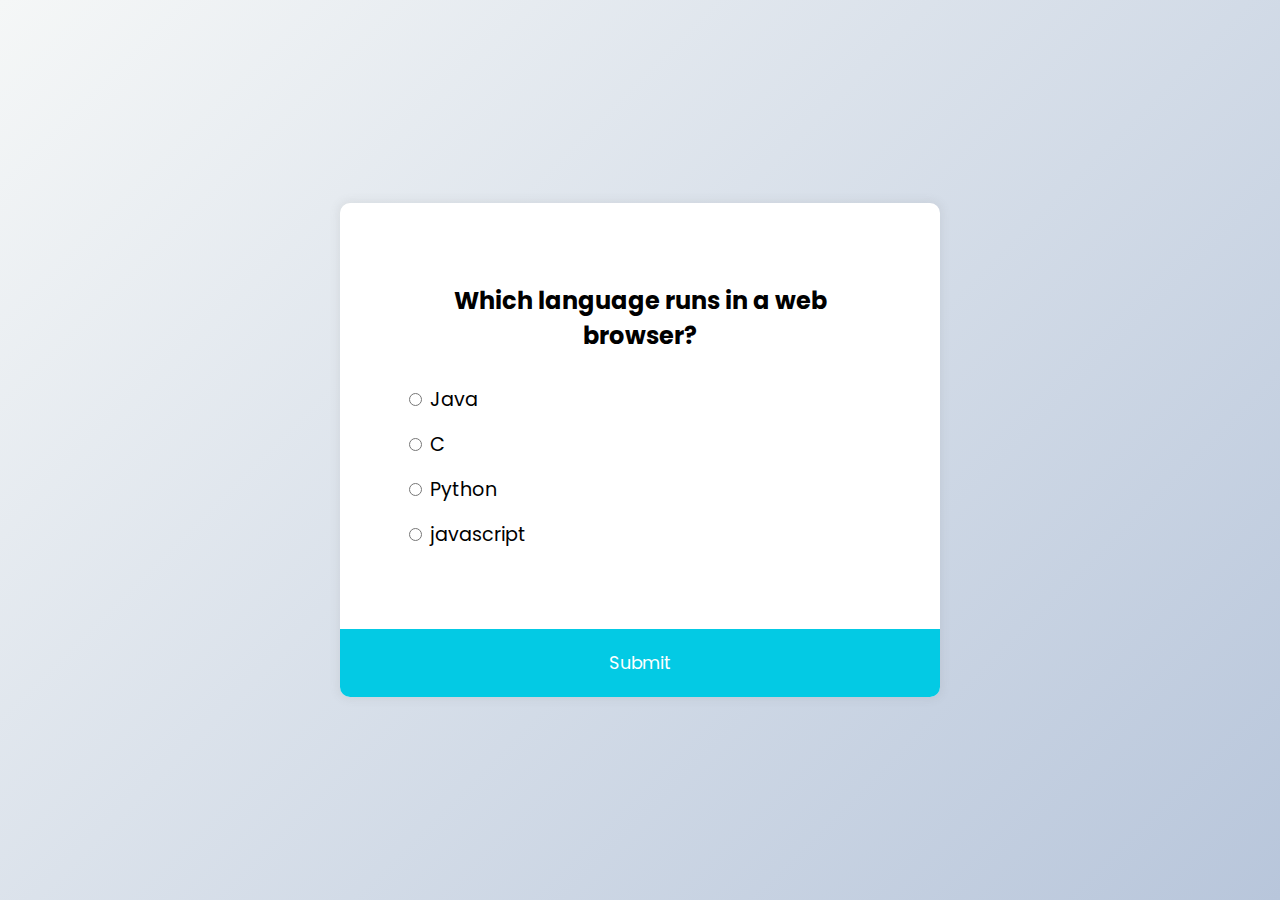
==== soal/1/index.html @ d6018e65 "first commit" ====
<!DOCTYPE html>
<html lang="en">
<head>
  <meta charset="UTF-8">
  <meta http-equiv="X-UA-Compatible" content="IE=edge">
  <meta name="viewport" content="width=device-width, initial-scale=1.0">
  <link rel="stylesheet" href="style.css">
  <!-- Coding with nick -->
  <title>Quiz App</title>
</head>
<body>

  <div class="quiz-container" id="quiz">
    <div class="quiz-header">
      <h2 id="question">Question Text</h2>
      <ul>
        <li>
          <input type="radio" name="answer" id="a" class="answer">
          <label for="a" id="a_text">Answer</label>
        </li>

        <li>
          <input type="radio" name="answer" id="b" class="answer">
          <label for="b" id="b_text">Answer</label>
        </li>

        <li>
          <input type="radio" name="answer" id="c" class="answer">
          <label for="c" id="c_text">Answer</label>
        </li>

        <li>
          <input type="radio" name="answer" id="d" class="answer">
          <label for="d" id="d_text">Answer</label>
        </li>

      </ul>
    </div>

    <button id="submit">Submit</button>

  </div>


  <script src="script.js"></script>
  
</body>
</html>
---- soal/1/style.css ----
/* coding with nick */

@import url('https://fonts.googleapis.com/css2?family=Poppins:wght@200;300;400;500&display=swap');

*{
  box-sizing: border-box;
}
body{
  background-color: #b8c6db;
  background-image: linear-gradient(315deg, #b8c6db 0%, #f5f7f7 100%);
  font-family: 'Poppins', sans-serif;
  display: flex;
  align-items: center;
  justify-content: center;
  height: 100vh;
  overflow: hidden;
  margin: 0;
}
.quiz-container{
  background-color: #fff;
  border-radius: 10px;
  box-shadow: 0 0 10px 2px rgba(100, 100, 100, 0.1);
  width: 600px;
  overflow: hidden;
}
.quiz-header{
  padding: 4rem;
}
h2{
  padding: 1rem;
  text-align: center;
  margin: 0;
}

ul{
  list-style-type: none;
  padding: 0;
}
ul li{
  font-size: 1.2rem;
  margin: 1rem 0;
}
ul li label{
  cursor: pointer;
}
button{
  background-color: #03cae4;
  color: #fff;
  border: none;
  display: block;
  width: 100%;
  cursor: pointer;
  font-size: 1.1rem;
  font-family: inherit;
  padding: 1.3rem;
}
button:hover{
  background-color: #04adc4;
}
button:focus{
  outline: none;
  background-color: #44b927;
}
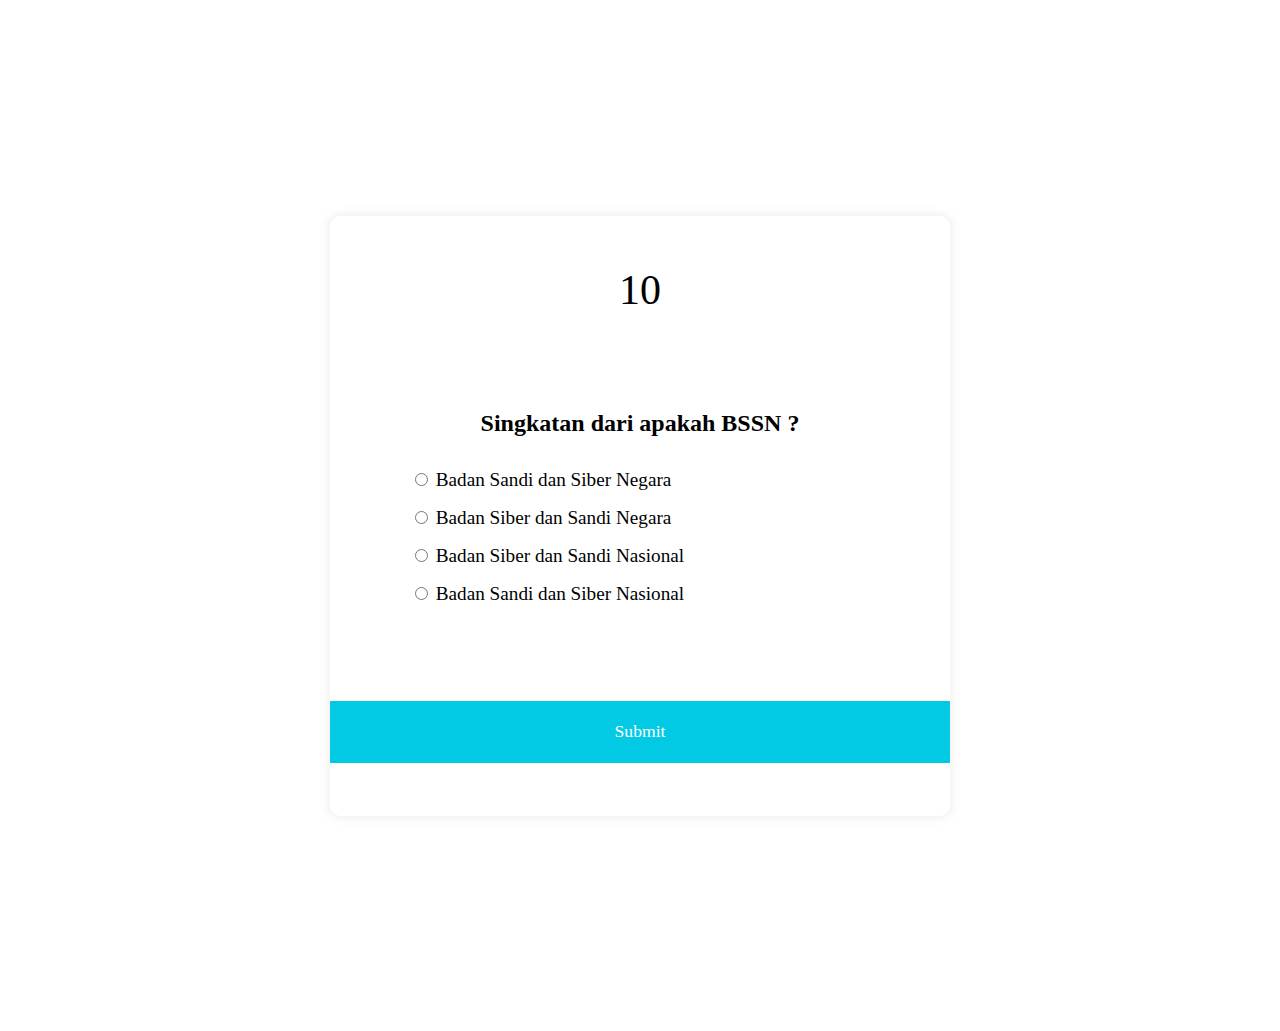
==== commit 0876541d: "Update" ====
--- a/soal/1/index.html
+++ b/soal/1/index.html
@@ -11,6 +11,7 @@
 <body>
 
   <div class="quiz-container" id="quiz">
+    <div style="text-align: center;margin-top: 50px; font-size: 42px;" id="myTimer"></div>
     <div class="quiz-header">
       <h2 id="question">Question Text</h2>
       <ul>
@@ -36,13 +37,10 @@
 
       </ul>
     </div>
-
     <button id="submit">Submit</button>
 
   </div>
-
-
   <script src="script.js"></script>
   
 </body>
-</html>+</html>
--- a/soal/1/style.css
+++ b/soal/1/style.css
@@ -6,25 +6,31 @@
   box-sizing: border-box;
 }
 body{
-  background-color: #b8c6db;
-  background-image: linear-gradient(315deg, #b8c6db 0%, #f5f7f7 100%);
-  font-family: 'Poppins', sans-serif;
+  font-family: Open Sans;
   display: flex;
+  justify-content: center;
   align-items: center;
-  justify-content: center;
-  height: 100vh;
   overflow: hidden;
-  margin: 0;
+  background:
+    url(./../../proyek.png);
+  background-size: cover;
+  height: 1015px;
+  object-fit: contain;
 }
 .quiz-container{
   background-color: #fff;
   border-radius: 10px;
   box-shadow: 0 0 10px 2px rgba(100, 100, 100, 0.1);
-  width: 600px;
+  width: 620px;
+  height: 600px;
   overflow: hidden;
 }
 .quiz-header{
-  padding: 4rem;
+  padding: 5rem;
+}
+
+.benar{
+  height: 1000px;
 }
 h2{
   padding: 1rem;
@@ -60,4 +66,895 @@
 button:focus{
   outline: none;
   background-color: #44b927;
+}
+
+.emoji {
+  width: 120px;
+  height: 120px;
+  margin: 15px 15px 40px;
+  background: #ffda6a;
+  display: inline-block;
+  border-radius: 50%;
+  position: relative;
+}
+.emoji:after {
+  position: absolute;
+  bottom: -40px;
+  font-size: 18px;
+  width: 60px;
+  left: calc(50% - 30px);
+  color: #8a8a8a;
+}
+
+.emoji__face,
+.emoji__eyebrows,
+.emoji__eyes,
+.emoji__mouth,
+.emoji__tongue,
+.emoji__heart,
+.emoji__hand,
+.emoji__thumb {
+  position: absolute;
+}
+.emoji__face:before, .emoji__face:after,
+.emoji__eyebrows:before,
+.emoji__eyebrows:after,
+.emoji__eyes:before,
+.emoji__eyes:after,
+.emoji__mouth:before,
+.emoji__mouth:after,
+.emoji__tongue:before,
+.emoji__tongue:after,
+.emoji__heart:before,
+.emoji__heart:after,
+.emoji__hand:before,
+.emoji__hand:after,
+.emoji__thumb:before,
+.emoji__thumb:after {
+  position: absolute;
+  content: "";
+}
+
+.emoji__face {
+  width: inherit;
+  height: inherit;
+}
+
+.emoji--like {
+  background: #548dff;
+}
+.emoji--like:after {
+  content: "Like";
+}
+.emoji--like .emoji__hand {
+  left: 25px;
+  bottom: 30px;
+  width: 20px;
+  height: 40px;
+  background: #ffffff;
+  border-radius: 5px;
+  z-index: 0;
+  -webkit-animation: hands-up 2s linear infinite;
+          animation: hands-up 2s linear infinite;
+}
+.emoji--like .emoji__hand:before {
+  left: 25px;
+  bottom: 5px;
+  width: 40px;
+  background: inherit;
+  height: 10px;
+  border-radius: 2px 10px 10px 2px;
+  box-shadow: 1px -9px 0 1px #ffffff, 2px -19px 0 2px #ffffff, 3px -29px 0 3px #ffffff;
+}
+.emoji--like .emoji__thumb {
+  border-bottom: 20px solid #ffffff;
+  border-left: 20px solid transparent;
+  top: -25px;
+  right: -25px;
+  z-index: 2;
+  transform: rotate(5deg);
+  transform-origin: 0% 100%;
+  -webkit-animation: thumbs-up 2s linear infinite;
+          animation: thumbs-up 2s linear infinite;
+}
+.emoji--like .emoji__thumb:before {
+  border-radius: 50% 50% 0 0;
+  background: #ffffff;
+  width: 10px;
+  height: 12px;
+  left: -10px;
+  top: -8px;
+  transform: rotate(-15deg);
+  transform-origin: 100% 100%;
+  box-shadow: -1px 4px 0 -1px #ffffff;
+}
+
+.emoji--love {
+  background: #f55064;
+}
+.emoji--love:after {
+  content: "Love";
+}
+.emoji--love .emoji__heart {
+  left: calc(50% - 40px);
+  top: calc(50% - 40px);
+  width: 80px;
+  height: 80px;
+  -webkit-animation: heart-beat 1s linear infinite alternate;
+          animation: heart-beat 1s linear infinite alternate;
+}
+.emoji--love .emoji__heart:before, .emoji--love .emoji__heart:after {
+  left: calc(50% - 20px);
+  top: calc(50% - 32px);
+  width: 40px;
+  height: 64px;
+  background: #ffffff;
+  border-radius: 20px 20px 0 0;
+}
+.emoji--love .emoji__heart:before {
+  transform: translate(20px) rotate(-45deg);
+  transform-origin: 0 100%;
+}
+.emoji--love .emoji__heart:after {
+  transform: translate(-20px) rotate(45deg);
+  transform-origin: 100% 100%;
+}
+
+.emoji--haha:after {
+  content: "";
+}
+.emoji--haha .emoji__face {
+  -webkit-animation: haha-face 2s linear infinite;
+          animation: haha-face 2s linear infinite;
+}
+.emoji--haha .emoji__eyes {
+  width: 26px;
+  height: 6px;
+  border-radius: 2px;
+  left: calc(50% - 13px);
+  top: 35px;
+  transform: rotate(20deg);
+  background: transparent;
+  box-shadow: -25px 5px 0 0 #000000, 25px -5px 0 0 #000000;
+}
+.emoji--haha .emoji__eyes:after {
+  left: 0;
+  top: 0;
+  width: 26px;
+  height: 6px;
+  border-radius: 2px;
+  transform: rotate(-40deg);
+  background: transparent;
+  box-shadow: -25px -5px 0 0 #000000, 25px 5px 0 0 #000000;
+}
+.emoji--haha .emoji__mouth {
+  width: 80px;
+  height: 40px;
+  left: calc(50% - 40px);
+  top: 50%;
+  background: #000000;
+  border-radius: 0 0 40px 40px;
+  overflow: hidden;
+  z-index: 1;
+  -webkit-animation: haha-mouth 2s linear infinite;
+          animation: haha-mouth 2s linear infinite;
+}
+.emoji--haha .emoji__tongue {
+  width: 70px;
+  height: 30px;
+  background: #f55064;
+  left: calc(50% - 35px);
+  bottom: -10px;
+  border-radius: 50%;
+}
+
+.emoji--yay:after {
+  content: "Yay";
+  -webkit-animation: yay-reverse 1s linear infinite;
+          animation: yay-reverse 1s linear infinite;
+}
+.emoji--yay .emoji__face {
+  -webkit-animation: yay 1s linear infinite alternate;
+          animation: yay 1s linear infinite alternate;
+}
+.emoji--yay .emoji__eyebrows {
+  left: calc(50% - 3px);
+  top: 30px;
+  height: 6px;
+  width: 6px;
+  border-radius: 50%;
+  background: transparent;
+  box-shadow: -6px 0 0 0 #000000, -36px 0 0 0px #000000, 6px 0 0 0 #000000, 36px 0 0 0px #000000;
+}
+.emoji--yay .emoji__eyebrows:before, .emoji--yay .emoji__eyebrows:after {
+  width: 36px;
+  height: 18px;
+  border-radius: 60px 60px 0 0;
+  background: transparent;
+  border: 6px solid black;
+  box-sizing: border-box;
+  border-bottom: 0;
+  bottom: 3px;
+  left: calc(50% - 18px);
+}
+.emoji--yay .emoji__eyebrows:before {
+  margin-left: -21px;
+}
+.emoji--yay .emoji__eyebrows:after {
+  margin-left: 21px;
+}
+.emoji--yay .emoji__mouth {
+  top: 60px;
+  background: transparent;
+  left: 50%;
+}
+.emoji--yay .emoji__mouth:after {
+  width: 80px;
+  height: 80px;
+  left: calc(50% - 40px);
+  top: -75px;
+  border-radius: 50%;
+  background: transparent;
+  border: 6px solid #000000;
+  box-sizing: border-box;
+  border-top-color: transparent;
+  border-left-color: transparent;
+  border-right-color: transparent;
+  z-index: 1;
+}
+.emoji--yay .emoji__mouth:before {
+  width: 6px;
+  height: 6px;
+  background: transparent;
+  border-radius: 50%;
+  bottom: 5px;
+  left: calc(50% - 3px);
+  box-shadow: -25px 0 0 0 #000000, 25px 0 0 0 #000000, -35px -2px 30px 10px #d5234c, 35px -2px 30px 10px #d5234c;
+}
+
+.emoji--wow:after {
+  content: "Wow";
+}
+.emoji--wow .emoji__face {
+  -webkit-animation: wow-face 3s linear infinite;
+          animation: wow-face 3s linear infinite;
+}
+.emoji--wow .emoji__eyebrows {
+  left: calc(50% - 3px);
+  height: 6px;
+  width: 6px;
+  border-radius: 50%;
+  background: transparent;
+  box-shadow: -18px 0 0 0 #000000, -33px 0 0 0 #000000, 18px 0 0 0 #000000, 33px 0 0 0 #000000;
+  -webkit-animation: wow-brow 3s linear infinite;
+          animation: wow-brow 3s linear infinite;
+}
+.emoji--wow .emoji__eyebrows:before, .emoji--wow .emoji__eyebrows:after {
+  width: 24px;
+  height: 20px;
+  border: 6px solid #000000;
+  box-sizing: border-box;
+  border-radius: 50%;
+  border-bottom-color: transparent;
+  border-left-color: transparent;
+  border-right-color: transparent;
+  top: -3px;
+  left: calc(50% - 12px);
+}
+.emoji--wow .emoji__eyebrows:before {
+  margin-left: -25px;
+}
+.emoji--wow .emoji__eyebrows:after {
+  margin-left: 25px;
+}
+.emoji--wow .emoji__eyes {
+  width: 16px;
+  height: 24px;
+  left: calc(50% - 8px);
+  top: 35px;
+  border-radius: 50%;
+  background: transparent;
+  box-shadow: 25px 0 0 0 #000000, -25px 0 0 0 #000000;
+}
+.emoji--wow .emoji__mouth {
+  width: 30px;
+  height: 45px;
+  left: calc(50% - 15px);
+  top: 50%;
+  border-radius: 50%;
+  background: #000000;
+  -webkit-animation: wow-mouth 3s linear infinite;
+          animation: wow-mouth 3s linear infinite;
+}
+
+.emoji--sad:after {
+  content: "";
+}
+.emoji--sad .emoji__face {
+  -webkit-animation: sad-face 2s ease-in infinite;
+          animation: sad-face 2s ease-in infinite;
+}
+.emoji--sad .emoji__eyebrows {
+  left: calc(50% - 3px);
+  top: 35px;
+  height: 6px;
+  width: 6px;
+  border-radius: 50%;
+  background: transparent;
+  box-shadow: -40px 9px 0 0 #000000, -25px 0 0 0 #000000, 25px 0 0 0 #000000, 40px 9px 0 0 #000000;
+}
+.emoji--sad .emoji__eyebrows:before, .emoji--sad .emoji__eyebrows:after {
+  width: 30px;
+  height: 20px;
+  border: 6px solid #000000;
+  box-sizing: border-box;
+  border-radius: 50%;
+  border-bottom-color: transparent;
+  border-left-color: transparent;
+  border-right-color: transparent;
+  top: 2px;
+  left: calc(50% - 15px);
+}
+.emoji--sad .emoji__eyebrows:before {
+  margin-left: -30px;
+  transform: rotate(-30deg);
+}
+.emoji--sad .emoji__eyebrows:after {
+  margin-left: 30px;
+  transform: rotate(30deg);
+}
+.emoji--sad .emoji__eyes {
+  width: 14px;
+  height: 16px;
+  left: calc(50% - 7px);
+  top: 50px;
+  border-radius: 50%;
+  background: transparent;
+  box-shadow: 25px 0 0 0 #000000, -25px 0 0 0 #000000;
+}
+.emoji--sad .emoji__eyes:after {
+  background: #548dff;
+  width: 12px;
+  height: 12px;
+  margin-left: 6px;
+  border-radius: 0 100% 40% 50%/0 50% 40% 100%;
+  transform-origin: 0% 0%;
+  -webkit-animation: tear-drop 2s ease-in infinite;
+          animation: tear-drop 2s ease-in infinite;
+}
+.emoji--sad .emoji__mouth {
+  width: 60px;
+  height: 80px;
+  left: calc(50% - 30px);
+  top: 80px;
+  box-sizing: border-box;
+  border: 6px solid #000000;
+  border-radius: 50%;
+  border-bottom-color: transparent;
+  border-left-color: transparent;
+  border-right-color: transparent;
+  background: transparent;
+  -webkit-animation: sad-mouth 2s ease-in infinite;
+          animation: sad-mouth 2s ease-in infinite;
+}
+.emoji--sad .emoji__mouth:after {
+  width: 6px;
+  height: 6px;
+  background: transparent;
+  border-radius: 50%;
+  top: 4px;
+  left: calc(50% - 3px);
+  box-shadow: -18px 0 0 0 #000000, 18px 0 0 0 #000000;
+}
+
+.emoji--angry {
+  background: linear-gradient(#d5234c -10%, #ffda6a);
+  background-size: 100%;
+  -webkit-animation: angry-color 2s ease-in infinite;
+          animation: angry-color 2s ease-in infinite;
+}
+.emoji--angry:after {
+  content: "";
+}
+.emoji--angry .emoji__face {
+  -webkit-animation: angry-face 2s ease-in infinite;
+          animation: angry-face 2s ease-in infinite;
+}
+.emoji--angry .emoji__eyebrows {
+  left: calc(50% - 3px);
+  top: 55px;
+  height: 6px;
+  width: 6px;
+  border-radius: 50%;
+  background: transparent;
+  box-shadow: -44px 5px 0 0 #000000, -7px 16px 0 0 #000000, 7px 16px 0 0 #000000, 44px 5px 0 0 #000000;
+}
+.emoji--angry .emoji__eyebrows:before, .emoji--angry .emoji__eyebrows:after {
+  width: 50px;
+  height: 20px;
+  border: 6px solid #000000;
+  box-sizing: border-box;
+  border-radius: 50%;
+  border-top-color: transparent;
+  border-left-color: transparent;
+  border-right-color: transparent;
+  top: 0;
+  left: calc(50% - 25px);
+}
+.emoji--angry .emoji__eyebrows:before {
+  margin-left: -25px;
+  transform: rotate(15deg);
+}
+.emoji--angry .emoji__eyebrows:after {
+  margin-left: 25px;
+  transform: rotate(-15deg);
+}
+.emoji--angry .emoji__eyes {
+  width: 12px;
+  height: 12px;
+  left: calc(50% - 6px);
+  top: 70px;
+  border-radius: 50%;
+  background: transparent;
+  box-shadow: 25px 0 0 0 #000000, -25px 0 0 0 #000000;
+}
+.emoji--angry .emoji__mouth {
+  width: 36px;
+  height: 18px;
+  left: calc(50% - 18px);
+  bottom: 15px;
+  background: #000000;
+  border-radius: 50%;
+  -webkit-animation: angry-mouth 2s ease-in infinite;
+          animation: angry-mouth 2s ease-in infinite;
+}
+
+@-webkit-keyframes heart-beat {
+  25% {
+    transform: scale(1.1);
+  }
+  75% {
+    transform: scale(0.6);
+  }
+}
+
+@keyframes heart-beat {
+  25% {
+    transform: scale(1.1);
+  }
+  75% {
+    transform: scale(0.6);
+  }
+}
+@-webkit-keyframes haha-face {
+  10% {
+    transform: translateY(25px);
+  }
+  20% {
+    transform: translateY(15px);
+  }
+  30% {
+    transform: translateY(25px);
+  }
+  40% {
+    transform: translateY(15px);
+  }
+  50% {
+    transform: translateY(25px);
+  }
+  60% {
+    transform: translateY(0);
+  }
+  70% {
+    transform: translateY(-10px);
+  }
+  80% {
+    transform: translateY(0);
+  }
+  90% {
+    transform: translateY(-10px);
+  }
+}
+@keyframes haha-face {
+  10% {
+    transform: translateY(25px);
+  }
+  20% {
+    transform: translateY(15px);
+  }
+  30% {
+    transform: translateY(25px);
+  }
+  40% {
+    transform: translateY(15px);
+  }
+  50% {
+    transform: translateY(25px);
+  }
+  60% {
+    transform: translateY(0);
+  }
+  70% {
+    transform: translateY(-10px);
+  }
+  80% {
+    transform: translateY(0);
+  }
+  90% {
+    transform: translateY(-10px);
+  }
+}
+@-webkit-keyframes haha-mouth {
+  10% {
+    transform: scale(0.6);
+    top: 45%;
+  }
+  20% {
+    transform: scale(0.8);
+    top: 45%;
+  }
+  30% {
+    transform: scale(0.6);
+    top: 45%;
+  }
+  40% {
+    transform: scale(0.8);
+    top: 45%;
+  }
+  50% {
+    transform: scale(0.6);
+    top: 45%;
+  }
+  60% {
+    transform: scale(1);
+    top: 50%;
+  }
+  70% {
+    transform: scale(1.2);
+    top: 50%;
+  }
+  80% {
+    transform: scale(1);
+    top: 50%;
+  }
+  90% {
+    transform: scale(1.1);
+    top: 50%;
+  }
+}
+@keyframes haha-mouth {
+  10% {
+    transform: scale(0.6);
+    top: 45%;
+  }
+  20% {
+    transform: scale(0.8);
+    top: 45%;
+  }
+  30% {
+    transform: scale(0.6);
+    top: 45%;
+  }
+  40% {
+    transform: scale(0.8);
+    top: 45%;
+  }
+  50% {
+    transform: scale(0.6);
+    top: 45%;
+  }
+  60% {
+    transform: scale(1);
+    top: 50%;
+  }
+  70% {
+    transform: scale(1.2);
+    top: 50%;
+  }
+  80% {
+    transform: scale(1);
+    top: 50%;
+  }
+  90% {
+    transform: scale(1.1);
+    top: 50%;
+  }
+}
+@-webkit-keyframes yay {
+  25% {
+    transform: rotate(-15deg);
+  }
+  75% {
+    transform: rotate(15deg);
+  }
+}
+@keyframes yay {
+  25% {
+    transform: rotate(-15deg);
+  }
+  75% {
+    transform: rotate(15deg);
+  }
+}
+@-webkit-keyframes wow-face {
+  15%, 25% {
+    transform: rotate(20deg) translateX(-25px);
+  }
+  45%, 65% {
+    transform: rotate(-20deg) translateX(25px);
+  }
+  75%, 100% {
+    transform: rotate(0deg) translateX(0);
+  }
+}
+@keyframes wow-face {
+  15%, 25% {
+    transform: rotate(20deg) translateX(-25px);
+  }
+  45%, 65% {
+    transform: rotate(-20deg) translateX(25px);
+  }
+  75%, 100% {
+    transform: rotate(0deg) translateX(0);
+  }
+}
+@-webkit-keyframes wow-brow {
+  15%, 65% {
+    top: 25px;
+  }
+  75%, 100%, 0% {
+    top: 15px;
+  }
+}
+@keyframes wow-brow {
+  15%, 65% {
+    top: 25px;
+  }
+  75%, 100%, 0% {
+    top: 15px;
+  }
+}
+@-webkit-keyframes wow-mouth {
+  10%, 30% {
+    width: 20px;
+    height: 20px;
+    left: calc(50% - 10px);
+  }
+  50%, 70% {
+    width: 30px;
+    height: 40px;
+    left: calc(50% - 15px);
+  }
+  75%, 100% {
+    height: 50px;
+  }
+}
+@keyframes wow-mouth {
+  10%, 30% {
+    width: 20px;
+    height: 20px;
+    left: calc(50% - 10px);
+  }
+  50%, 70% {
+    width: 30px;
+    height: 40px;
+    left: calc(50% - 15px);
+  }
+  75%, 100% {
+    height: 50px;
+  }
+}
+@-webkit-keyframes sad-face {
+  25%, 35% {
+    top: -15px;
+  }
+  55%, 95% {
+    top: 10px;
+  }
+  100%, 0% {
+    top: 0;
+  }
+}
+@keyframes sad-face {
+  25%, 35% {
+    top: -15px;
+  }
+  55%, 95% {
+    top: 10px;
+  }
+  100%, 0% {
+    top: 0;
+  }
+}
+@-webkit-keyframes sad-mouth {
+  25%, 35% {
+    transform: scale(0.85);
+    top: 70px;
+  }
+  55%, 100%, 0% {
+    transform: scale(1);
+    top: 80px;
+  }
+}
+@keyframes sad-mouth {
+  25%, 35% {
+    transform: scale(0.85);
+    top: 70px;
+  }
+  55%, 100%, 0% {
+    transform: scale(1);
+    top: 80px;
+  }
+}
+@-webkit-keyframes tear-drop {
+  0%, 100% {
+    display: block;
+    left: 35px;
+    top: 15px;
+    transform: rotate(45deg) scale(0);
+  }
+  25% {
+    display: block;
+    left: 35px;
+    transform: rotate(45deg) scale(2);
+  }
+  49.9% {
+    display: block;
+    left: 35px;
+    top: 65px;
+    transform: rotate(45deg) scale(0);
+  }
+  50% {
+    display: block;
+    left: -35px;
+    top: 15px;
+    transform: rotate(45deg) scale(0);
+  }
+  75% {
+    display: block;
+    left: -35px;
+    transform: rotate(45deg) scale(2);
+  }
+  99.9% {
+    display: block;
+    left: -35px;
+    top: 65px;
+    transform: rotate(45deg) scale(0);
+  }
+}
+@keyframes tear-drop {
+  0%, 100% {
+    display: block;
+    left: 35px;
+    top: 15px;
+    transform: rotate(45deg) scale(0);
+  }
+  25% {
+    display: block;
+    left: 35px;
+    transform: rotate(45deg) scale(2);
+  }
+  49.9% {
+    display: block;
+    left: 35px;
+    top: 65px;
+    transform: rotate(45deg) scale(0);
+  }
+  50% {
+    display: block;
+    left: -35px;
+    top: 15px;
+    transform: rotate(45deg) scale(0);
+  }
+  75% {
+    display: block;
+    left: -35px;
+    transform: rotate(45deg) scale(2);
+  }
+  99.9% {
+    display: block;
+    left: -35px;
+    top: 65px;
+    transform: rotate(45deg) scale(0);
+  }
+}
+@-webkit-keyframes hands-up {
+  25% {
+    transform: rotate(15deg);
+  }
+  50% {
+    transform: rotate(-15deg) translateY(-10px);
+  }
+  75%, 100% {
+    transform: rotate(0deg);
+  }
+}
+@keyframes hands-up {
+  25% {
+    transform: rotate(15deg);
+  }
+  50% {
+    transform: rotate(-15deg) translateY(-10px);
+  }
+  75%, 100% {
+    transform: rotate(0deg);
+  }
+}
+@-webkit-keyframes thumbs-up {
+  25% {
+    transform: rotate(20deg);
+  }
+  50%, 100% {
+    transform: rotate(5deg);
+  }
+}
+@keyframes thumbs-up {
+  25% {
+    transform: rotate(20deg);
+  }
+  50%, 100% {
+    transform: rotate(5deg);
+  }
+}
+@-webkit-keyframes angry-color {
+  45%, 60% {
+    background-size: 250%;
+  }
+  85%, 100%, 0% {
+    background-size: 100%;
+  }
+}
+@keyframes angry-color {
+  45%, 60% {
+    background-size: 250%;
+  }
+  85%, 100%, 0% {
+    background-size: 100%;
+  }
+}
+@-webkit-keyframes angry-face {
+  35%, 60% {
+    transform: translateX(0) translateY(10px) scale(0.9);
+  }
+  40% {
+    transform: translateX(-5px) translateY(10px) scale(0.9);
+  }
+  45% {
+    transform: translateX(5px) translateY(10px) scale(0.9);
+  }
+  50% {
+    transform: translateX(-5px) translateY(10px) scale(0.9);
+  }
+  55% {
+    transform: translateX(5px) translateY(10px) scale(0.9);
+  }
+}
+@keyframes angry-face {
+  35%, 60% {
+    transform: translateX(0) translateY(10px) scale(0.9);
+  }
+  40% {
+    transform: translateX(-5px) translateY(10px) scale(0.9);
+  }
+  45% {
+    transform: translateX(5px) translateY(10px) scale(0.9);
+  }
+  50% {
+    transform: translateX(-5px) translateY(10px) scale(0.9);
+  }
+  55% {
+    transform: translateX(5px) translateY(10px) scale(0.9);
+  }
+}
+@-webkit-keyframes angry-mouth {
+  25%, 50% {
+    height: 6px;
+    bottom: 25px;
+  }
+}
+@keyframes angry-mouth {
+  25%, 50% {
+    height: 6px;
+    bottom: 25px;
+  }
 }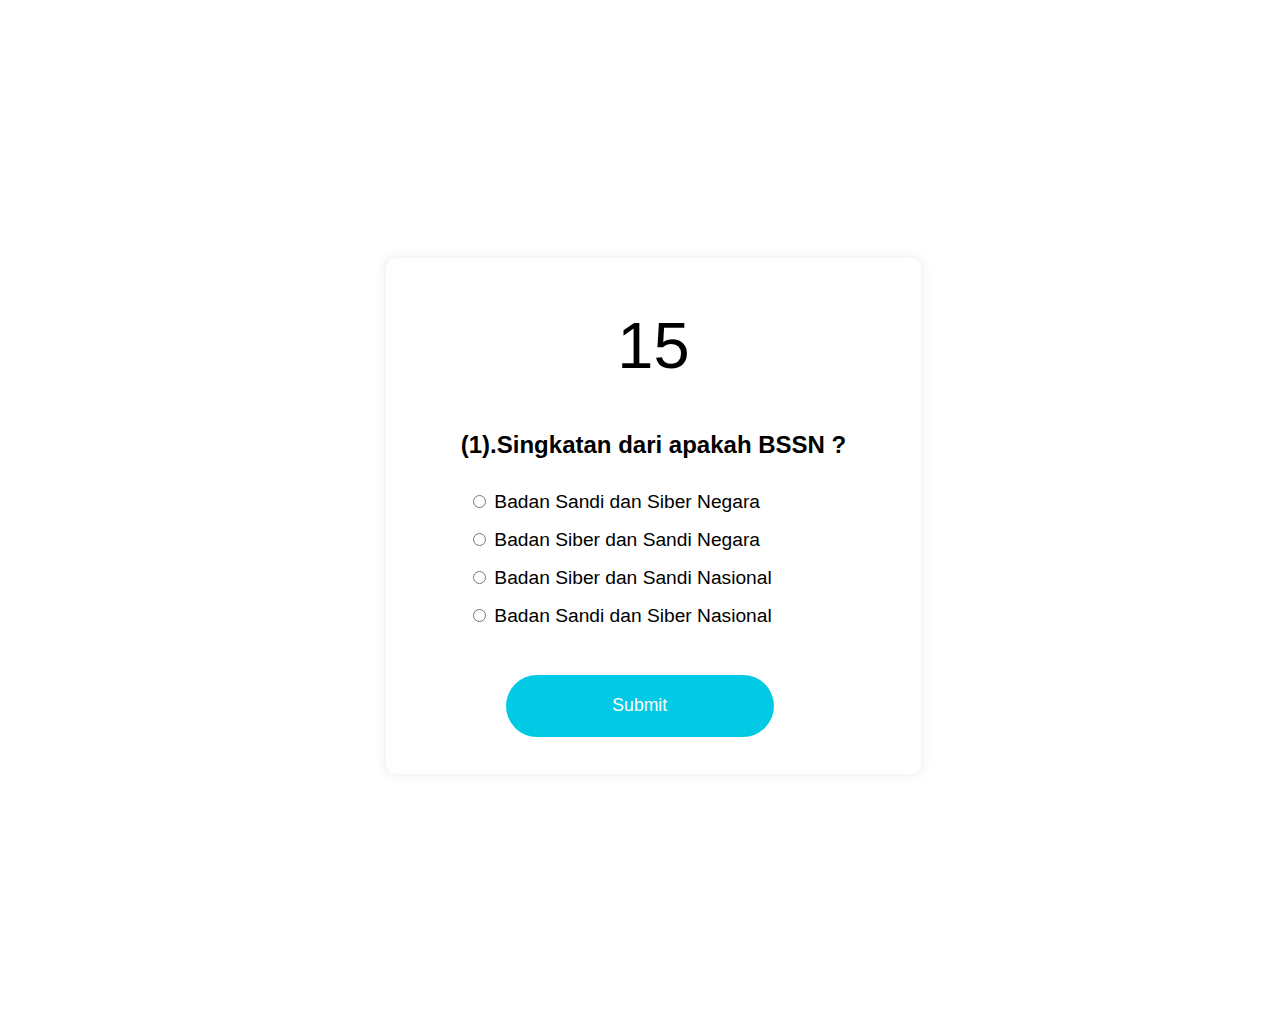
==== commit f2e20ad9: "update" ====
--- a/soal/1/index.html
+++ b/soal/1/index.html
@@ -1,5 +1,6 @@
 <!DOCTYPE html>
 <html lang="en">
+
 <head>
   <meta charset="UTF-8">
   <meta http-equiv="X-UA-Compatible" content="IE=edge">
@@ -8,10 +9,11 @@
   <!-- Coding with nick -->
   <title>Quiz App</title>
 </head>
+
 <body>
 
   <div class="quiz-container" id="quiz">
-    <div style="text-align: center;margin-top: 50px; font-size: 42px;" id="myTimer"></div>
+    <div style="text-align: center;margin-top: 50px; font-size: 65px;" id="myTimer"></div>
     <div class="quiz-header">
       <h2 id="question">Question Text</h2>
       <ul>
@@ -37,10 +39,12 @@
 
       </ul>
     </div>
-    <button id="submit">Submit</button>
+    <button style="margin-left: 120px;" id="submit">Submit</button>
 
   </div>
+
   <script src="script.js"></script>
-  
+
 </body>
-</html>
+
+</html>--- a/soal/1/style.css
+++ b/soal/1/style.css
@@ -1,12 +1,15 @@
 /* coding with nick */
 
-@import url('https://fonts.googleapis.com/css2?family=Poppins:wght@200;300;400;500&display=swap');
+/* @import url('https://fonts.googleapis.com/css2?family=Poppins:wght@200;300;400;500&display=swap'); */
+@import url('https://fonts.cdnfonts.com/css/games');
 
 *{
   box-sizing: border-box;
 }
+
 body{
-  font-family: Open Sans;
+  /* font-family: Open Sans; */
+  font-family: 'Games', sans-serif;                                          
   display: flex;
   justify-content: center;
   align-items: center;
@@ -20,13 +23,15 @@
 .quiz-container{
   background-color: #fff;
   border-radius: 10px;
-  box-shadow: 0 0 10px 2px rgba(100, 100, 100, 0.1);
-  width: 620px;
-  height: 600px;
+  box-shadow: 0 0 10px 2px rgb(100 100 100 / 10%);
+  width: 535px;
+  height: 516px;
   overflow: hidden;
+  margin-left: 27px;
 }
 .quiz-header{
-  padding: 5rem;
+  /* padding: 5rem; */
+  padding: 2rem;
 }
 
 .benar{
@@ -40,7 +45,8 @@
 
 ul{
   list-style-type: none;
-  padding: 0;
+  /* padding: 0; */
+  padding-left: 50px;
 }
 ul li{
   font-size: 1.2rem;
@@ -54,11 +60,14 @@
   color: #fff;
   border: none;
   display: block;
-  width: 100%;
+  width: 50%;
   cursor: pointer;
   font-size: 1.1rem;
   font-family: inherit;
   padding: 1.3rem;
+  border-radius: 50px;
+  /* margin-left: 120px; */
+  margin-left: -4px;
 }
 button:hover{
   background-color: #04adc4;
@@ -957,4 +966,218 @@
     height: 6px;
     bottom: 25px;
   }
-}+}
+
+/*Kembang API*/
+.pyro > .before, .pyro > .after {
+  position: absolute;
+  width: 5px;
+  height: 5px;
+  border-radius: 50%;
+  box-shadow: 0 0 #fff, 0 0 #fff, 0 0 #fff, 0 0 #fff, 0 0 #fff, 0 0 #fff, 0 0 #fff, 0 0 #fff, 0 0 #fff, 0 0 #fff, 0 0 #fff, 0 0 #fff, 0 0 #fff, 0 0 #fff, 0 0 #fff, 0 0 #fff, 0 0 #fff, 0 0 #fff, 0 0 #fff, 0 0 #fff, 0 0 #fff, 0 0 #fff, 0 0 #fff, 0 0 #fff, 0 0 #fff, 0 0 #fff, 0 0 #fff, 0 0 #fff, 0 0 #fff, 0 0 #fff, 0 0 #fff, 0 0 #fff, 0 0 #fff, 0 0 #fff, 0 0 #fff, 0 0 #fff, 0 0 #fff, 0 0 #fff, 0 0 #fff, 0 0 #fff, 0 0 #fff, 0 0 #fff, 0 0 #fff, 0 0 #fff, 0 0 #fff, 0 0 #fff, 0 0 #fff, 0 0 #fff, 0 0 #fff, 0 0 #fff, 0 0 #fff;
+  -moz-animation: 1s bang ease-out infinite backwards, 1s gravity ease-in infinite backwards, 5s position linear infinite backwards;
+  -webkit-animation: 1s bang ease-out infinite backwards, 1s gravity ease-in infinite backwards, 5s position linear infinite backwards;
+  -o-animation: 1s bang ease-out infinite backwards, 1s gravity ease-in infinite backwards, 5s position linear infinite backwards;
+  -ms-animation: 1s bang ease-out infinite backwards, 1s gravity ease-in infinite backwards, 5s position linear infinite backwards;
+  animation: 1s bang ease-out infinite backwards, 1s gravity ease-in infinite backwards, 5s position linear infinite backwards;
+}
+
+.pyro > .after {
+  -moz-animation-delay: 1.25s, 1.25s, 1.25s;
+  -webkit-animation-delay: 1.25s, 1.25s, 1.25s;
+  -o-animation-delay: 1.25s, 1.25s, 1.25s;
+  -ms-animation-delay: 1.25s, 1.25s, 1.25s;
+  animation-delay: 1.25s, 1.25s, 1.25s;
+  -moz-animation-duration: 1.25s, 1.25s, 6.25s;
+  -webkit-animation-duration: 1.25s, 1.25s, 6.25s;
+  -o-animation-duration: 1.25s, 1.25s, 6.25s;
+  -ms-animation-duration: 1.25s, 1.25s, 6.25s;
+  animation-duration: 1.25s, 1.25s, 6.25s;
+}
+
+@-webkit-keyframes bang {
+  to {
+    box-shadow: 115px -264.6666666667px #f200ff, -183px -308.6666666667px #00ff8c, 142px -0.6666666667px #ffbf00, 131px -118.6666666667px #00d0ff, 42px -35.6666666667px #007bff, -46px -19.6666666667px #0004ff, -108px -32.6666666667px #4dff00, -141px -357.6666666667px #00fff7, -126px -18.6666666667px #ffee00, 205px -9.6666666667px #00ffdd, -85px -295.6666666667px #00ff7b, -231px -311.6666666667px #00ffb7, 3px -123.6666666667px #b7ff00, -43px -356.6666666667px #00ff1e, 205px -156.6666666667px #00ffd9, 131px 23.3333333333px #00ffaa, 101px -378.6666666667px #bf00ff, 210px -124.6666666667px #1aff00, -32px -252.6666666667px #7b00ff, 210px -246.6666666667px #1e00ff, -198px 42.3333333333px #fff200, 144px 71.3333333333px #ffea00, -55px -71.6666666667px #1aff00, -115px -234.6666666667px #ff003c, -194px -194.6666666667px #00ff5e, 178px -33.6666666667px #00ffa2, -52px -366.6666666667px #00ff95, -169px -236.6666666667px #0044ff, -26px -180.6666666667px #00ff26, -104px -350.6666666667px #fff700, 0px -48.6666666667px #ff2f00, -151px -221.6666666667px #bf00ff, 229px -18.6666666667px #f7ff00, -34px -335.6666666667px #001eff, 177px -234.6666666667px #ffe100, -232px -408.6666666667px #00ff8c, -122px -169.6666666667px #0099ff, 98px -96.6666666667px #ffa600, 227px -120.6666666667px #a2ff00, 199px -409.6666666667px #0900ff, -51px 66.3333333333px #e100ff, -46px -156.6666666667px #00ffae, -167px -133.6666666667px #ffbb00, 160px -124.6666666667px #ea00ff, -248px -332.6666666667px #ff1100, 180px 44.3333333333px #84ff00, 106px 63.3333333333px #2200ff, -152px -103.6666666667px #00ff59, -124px -327.6666666667px #0091ff, 233px 72.3333333333px #ff00ea, 160px -347.6666666667px #00ffd5;
+  }
+}
+@-moz-keyframes bang {
+  to {
+    box-shadow: 115px -264.6666666667px #f200ff, -183px -308.6666666667px #00ff8c, 142px -0.6666666667px #ffbf00, 131px -118.6666666667px #00d0ff, 42px -35.6666666667px #007bff, -46px -19.6666666667px #0004ff, -108px -32.6666666667px #4dff00, -141px -357.6666666667px #00fff7, -126px -18.6666666667px #ffee00, 205px -9.6666666667px #00ffdd, -85px -295.6666666667px #00ff7b, -231px -311.6666666667px #00ffb7, 3px -123.6666666667px #b7ff00, -43px -356.6666666667px #00ff1e, 205px -156.6666666667px #00ffd9, 131px 23.3333333333px #00ffaa, 101px -378.6666666667px #bf00ff, 210px -124.6666666667px #1aff00, -32px -252.6666666667px #7b00ff, 210px -246.6666666667px #1e00ff, -198px 42.3333333333px #fff200, 144px 71.3333333333px #ffea00, -55px -71.6666666667px #1aff00, -115px -234.6666666667px #ff003c, -194px -194.6666666667px #00ff5e, 178px -33.6666666667px #00ffa2, -52px -366.6666666667px #00ff95, -169px -236.6666666667px #0044ff, -26px -180.6666666667px #00ff26, -104px -350.6666666667px #fff700, 0px -48.6666666667px #ff2f00, -151px -221.6666666667px #bf00ff, 229px -18.6666666667px #f7ff00, -34px -335.6666666667px #001eff, 177px -234.6666666667px #ffe100, -232px -408.6666666667px #00ff8c, -122px -169.6666666667px #0099ff, 98px -96.6666666667px #ffa600, 227px -120.6666666667px #a2ff00, 199px -409.6666666667px #0900ff, -51px 66.3333333333px #e100ff, -46px -156.6666666667px #00ffae, -167px -133.6666666667px #ffbb00, 160px -124.6666666667px #ea00ff, -248px -332.6666666667px #ff1100, 180px 44.3333333333px #84ff00, 106px 63.3333333333px #2200ff, -152px -103.6666666667px #00ff59, -124px -327.6666666667px #0091ff, 233px 72.3333333333px #ff00ea, 160px -347.6666666667px #00ffd5;
+  }
+}
+@-o-keyframes bang {
+  to {
+    box-shadow: 115px -264.6666666667px #f200ff, -183px -308.6666666667px #00ff8c, 142px -0.6666666667px #ffbf00, 131px -118.6666666667px #00d0ff, 42px -35.6666666667px #007bff, -46px -19.6666666667px #0004ff, -108px -32.6666666667px #4dff00, -141px -357.6666666667px #00fff7, -126px -18.6666666667px #ffee00, 205px -9.6666666667px #00ffdd, -85px -295.6666666667px #00ff7b, -231px -311.6666666667px #00ffb7, 3px -123.6666666667px #b7ff00, -43px -356.6666666667px #00ff1e, 205px -156.6666666667px #00ffd9, 131px 23.3333333333px #00ffaa, 101px -378.6666666667px #bf00ff, 210px -124.6666666667px #1aff00, -32px -252.6666666667px #7b00ff, 210px -246.6666666667px #1e00ff, -198px 42.3333333333px #fff200, 144px 71.3333333333px #ffea00, -55px -71.6666666667px #1aff00, -115px -234.6666666667px #ff003c, -194px -194.6666666667px #00ff5e, 178px -33.6666666667px #00ffa2, -52px -366.6666666667px #00ff95, -169px -236.6666666667px #0044ff, -26px -180.6666666667px #00ff26, -104px -350.6666666667px #fff700, 0px -48.6666666667px #ff2f00, -151px -221.6666666667px #bf00ff, 229px -18.6666666667px #f7ff00, -34px -335.6666666667px #001eff, 177px -234.6666666667px #ffe100, -232px -408.6666666667px #00ff8c, -122px -169.6666666667px #0099ff, 98px -96.6666666667px #ffa600, 227px -120.6666666667px #a2ff00, 199px -409.6666666667px #0900ff, -51px 66.3333333333px #e100ff, -46px -156.6666666667px #00ffae, -167px -133.6666666667px #ffbb00, 160px -124.6666666667px #ea00ff, -248px -332.6666666667px #ff1100, 180px 44.3333333333px #84ff00, 106px 63.3333333333px #2200ff, -152px -103.6666666667px #00ff59, -124px -327.6666666667px #0091ff, 233px 72.3333333333px #ff00ea, 160px -347.6666666667px #00ffd5;
+  }
+}
+@-ms-keyframes bang {
+  to {
+    box-shadow: 115px -264.6666666667px #f200ff, -183px -308.6666666667px #00ff8c, 142px -0.6666666667px #ffbf00, 131px -118.6666666667px #00d0ff, 42px -35.6666666667px #007bff, -46px -19.6666666667px #0004ff, -108px -32.6666666667px #4dff00, -141px -357.6666666667px #00fff7, -126px -18.6666666667px #ffee00, 205px -9.6666666667px #00ffdd, -85px -295.6666666667px #00ff7b, -231px -311.6666666667px #00ffb7, 3px -123.6666666667px #b7ff00, -43px -356.6666666667px #00ff1e, 205px -156.6666666667px #00ffd9, 131px 23.3333333333px #00ffaa, 101px -378.6666666667px #bf00ff, 210px -124.6666666667px #1aff00, -32px -252.6666666667px #7b00ff, 210px -246.6666666667px #1e00ff, -198px 42.3333333333px #fff200, 144px 71.3333333333px #ffea00, -55px -71.6666666667px #1aff00, -115px -234.6666666667px #ff003c, -194px -194.6666666667px #00ff5e, 178px -33.6666666667px #00ffa2, -52px -366.6666666667px #00ff95, -169px -236.6666666667px #0044ff, -26px -180.6666666667px #00ff26, -104px -350.6666666667px #fff700, 0px -48.6666666667px #ff2f00, -151px -221.6666666667px #bf00ff, 229px -18.6666666667px #f7ff00, -34px -335.6666666667px #001eff, 177px -234.6666666667px #ffe100, -232px -408.6666666667px #00ff8c, -122px -169.6666666667px #0099ff, 98px -96.6666666667px #ffa600, 227px -120.6666666667px #a2ff00, 199px -409.6666666667px #0900ff, -51px 66.3333333333px #e100ff, -46px -156.6666666667px #00ffae, -167px -133.6666666667px #ffbb00, 160px -124.6666666667px #ea00ff, -248px -332.6666666667px #ff1100, 180px 44.3333333333px #84ff00, 106px 63.3333333333px #2200ff, -152px -103.6666666667px #00ff59, -124px -327.6666666667px #0091ff, 233px 72.3333333333px #ff00ea, 160px -347.6666666667px #00ffd5;
+  }
+}
+@keyframes bang {
+  to {
+    box-shadow: 115px -264.6666666667px #f200ff, -183px -308.6666666667px #00ff8c, 142px -0.6666666667px #ffbf00, 131px -118.6666666667px #00d0ff, 42px -35.6666666667px #007bff, -46px -19.6666666667px #0004ff, -108px -32.6666666667px #4dff00, -141px -357.6666666667px #00fff7, -126px -18.6666666667px #ffee00, 205px -9.6666666667px #00ffdd, -85px -295.6666666667px #00ff7b, -231px -311.6666666667px #00ffb7, 3px -123.6666666667px #b7ff00, -43px -356.6666666667px #00ff1e, 205px -156.6666666667px #00ffd9, 131px 23.3333333333px #00ffaa, 101px -378.6666666667px #bf00ff, 210px -124.6666666667px #1aff00, -32px -252.6666666667px #7b00ff, 210px -246.6666666667px #1e00ff, -198px 42.3333333333px #fff200, 144px 71.3333333333px #ffea00, -55px -71.6666666667px #1aff00, -115px -234.6666666667px #ff003c, -194px -194.6666666667px #00ff5e, 178px -33.6666666667px #00ffa2, -52px -366.6666666667px #00ff95, -169px -236.6666666667px #0044ff, -26px -180.6666666667px #00ff26, -104px -350.6666666667px #fff700, 0px -48.6666666667px #ff2f00, -151px -221.6666666667px #bf00ff, 229px -18.6666666667px #f7ff00, -34px -335.6666666667px #001eff, 177px -234.6666666667px #ffe100, -232px -408.6666666667px #00ff8c, -122px -169.6666666667px #0099ff, 98px -96.6666666667px #ffa600, 227px -120.6666666667px #a2ff00, 199px -409.6666666667px #0900ff, -51px 66.3333333333px #e100ff, -46px -156.6666666667px #00ffae, -167px -133.6666666667px #ffbb00, 160px -124.6666666667px #ea00ff, -248px -332.6666666667px #ff1100, 180px 44.3333333333px #84ff00, 106px 63.3333333333px #2200ff, -152px -103.6666666667px #00ff59, -124px -327.6666666667px #0091ff, 233px 72.3333333333px #ff00ea, 160px -347.6666666667px #00ffd5;
+  }
+}
+@-webkit-keyframes gravity {
+  to {
+    transform: translateY(200px);
+    -moz-transform: translateY(200px);
+    -webkit-transform: translateY(200px);
+    -o-transform: translateY(200px);
+    -ms-transform: translateY(200px);
+    opacity: 0;
+  }
+}
+@-moz-keyframes gravity {
+  to {
+    transform: translateY(200px);
+    -moz-transform: translateY(200px);
+    -webkit-transform: translateY(200px);
+    -o-transform: translateY(200px);
+    -ms-transform: translateY(200px);
+    opacity: 0;
+  }
+}
+@-o-keyframes gravity {
+  to {
+    transform: translateY(200px);
+    -moz-transform: translateY(200px);
+    -webkit-transform: translateY(200px);
+    -o-transform: translateY(200px);
+    -ms-transform: translateY(200px);
+    opacity: 0;
+  }
+}
+@-ms-keyframes gravity {
+  to {
+    transform: translateY(200px);
+    -moz-transform: translateY(200px);
+    -webkit-transform: translateY(200px);
+    -o-transform: translateY(200px);
+    -ms-transform: translateY(200px);
+    opacity: 0;
+  }
+}
+@keyframes gravity {
+  to {
+    transform: translateY(200px);
+    -moz-transform: translateY(200px);
+    -webkit-transform: translateY(200px);
+    -o-transform: translateY(200px);
+    -ms-transform: translateY(200px);
+    opacity: 0;
+  }
+}
+@-webkit-keyframes position {
+  0%, 19.9% {
+    margin-top: 10%;
+    margin-left: 40%;
+  }
+  20%, 39.9% {
+    margin-top: 40%;
+    margin-left: 30%;
+  }
+  40%, 59.9% {
+    margin-top: 20%;
+    margin-left: 70%;
+  }
+  60%, 79.9% {
+    margin-top: 30%;
+    margin-left: 20%;
+  }
+  80%, 99.9% {
+    margin-top: 30%;
+    margin-left: 80%;
+  }
+}
+@-moz-keyframes position {
+  0%, 19.9% {
+    margin-top: 10%;
+    margin-left: 40%;
+  }
+  20%, 39.9% {
+    margin-top: 40%;
+    margin-left: 30%;
+  }
+  40%, 59.9% {
+    margin-top: 20%;
+    margin-left: 70%;
+  }
+  60%, 79.9% {
+    margin-top: 30%;
+    margin-left: 20%;
+  }
+  80%, 99.9% {
+    margin-top: 30%;
+    margin-left: 80%;
+  }
+}
+@-o-keyframes position {
+  0%, 19.9% {
+    margin-top: 10%;
+    margin-left: 40%;
+  }
+  20%, 39.9% {
+    margin-top: 40%;
+    margin-left: 30%;
+  }
+  40%, 59.9% {
+    margin-top: 20%;
+    margin-left: 70%;
+  }
+  60%, 79.9% {
+    margin-top: 30%;
+    margin-left: 20%;
+  }
+  80%, 99.9% {
+    margin-top: 30%;
+    margin-left: 80%;
+  }
+}
+@-ms-keyframes position {
+  0%, 19.9% {
+    margin-top: 10%;
+    margin-left: 40%;
+  }
+  20%, 39.9% {
+    margin-top: 40%;
+    margin-left: 30%;
+  }
+  40%, 59.9% {
+    margin-top: 20%;
+    margin-left: 70%;
+  }
+  60%, 79.9% {
+    margin-top: 30%;
+    margin-left: 20%;
+  }
+  80%, 99.9% {
+    margin-top: 30%;
+    margin-left: 80%;
+  }
+}
+@keyframes position {
+  0%, 19.9% {
+    margin-top: 10%;
+    margin-left: 40%;
+  }
+  20%, 39.9% {
+    margin-top: 40%;
+    margin-left: 30%;
+  }
+  40%, 59.9% {
+    margin-top: 20%;
+    margin-left: 70%;
+  }
+  60%, 79.9% {
+    margin-top: 30%;
+    margin-left: 20%;
+  }
+  80%, 99.9% {
+    margin-top: 30%;
+    margin-left: 80%;
+  }
+}
+
